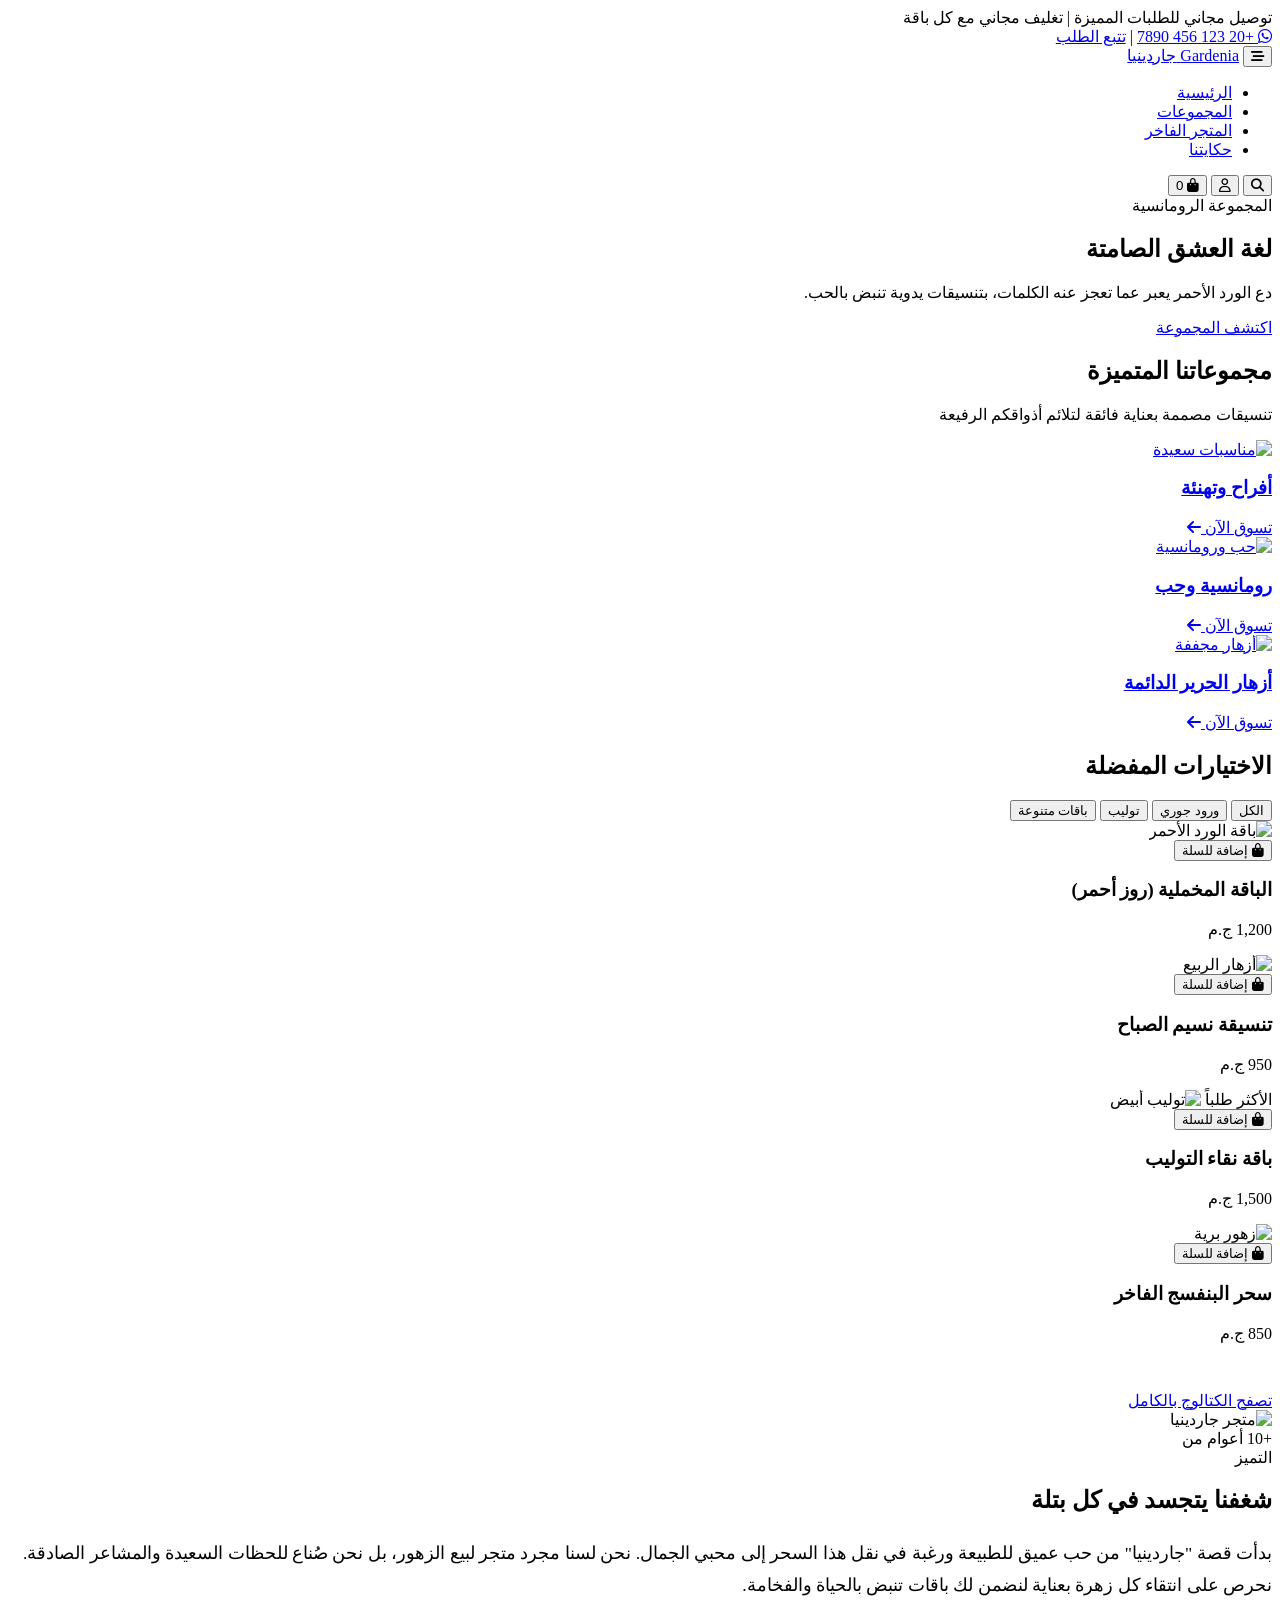
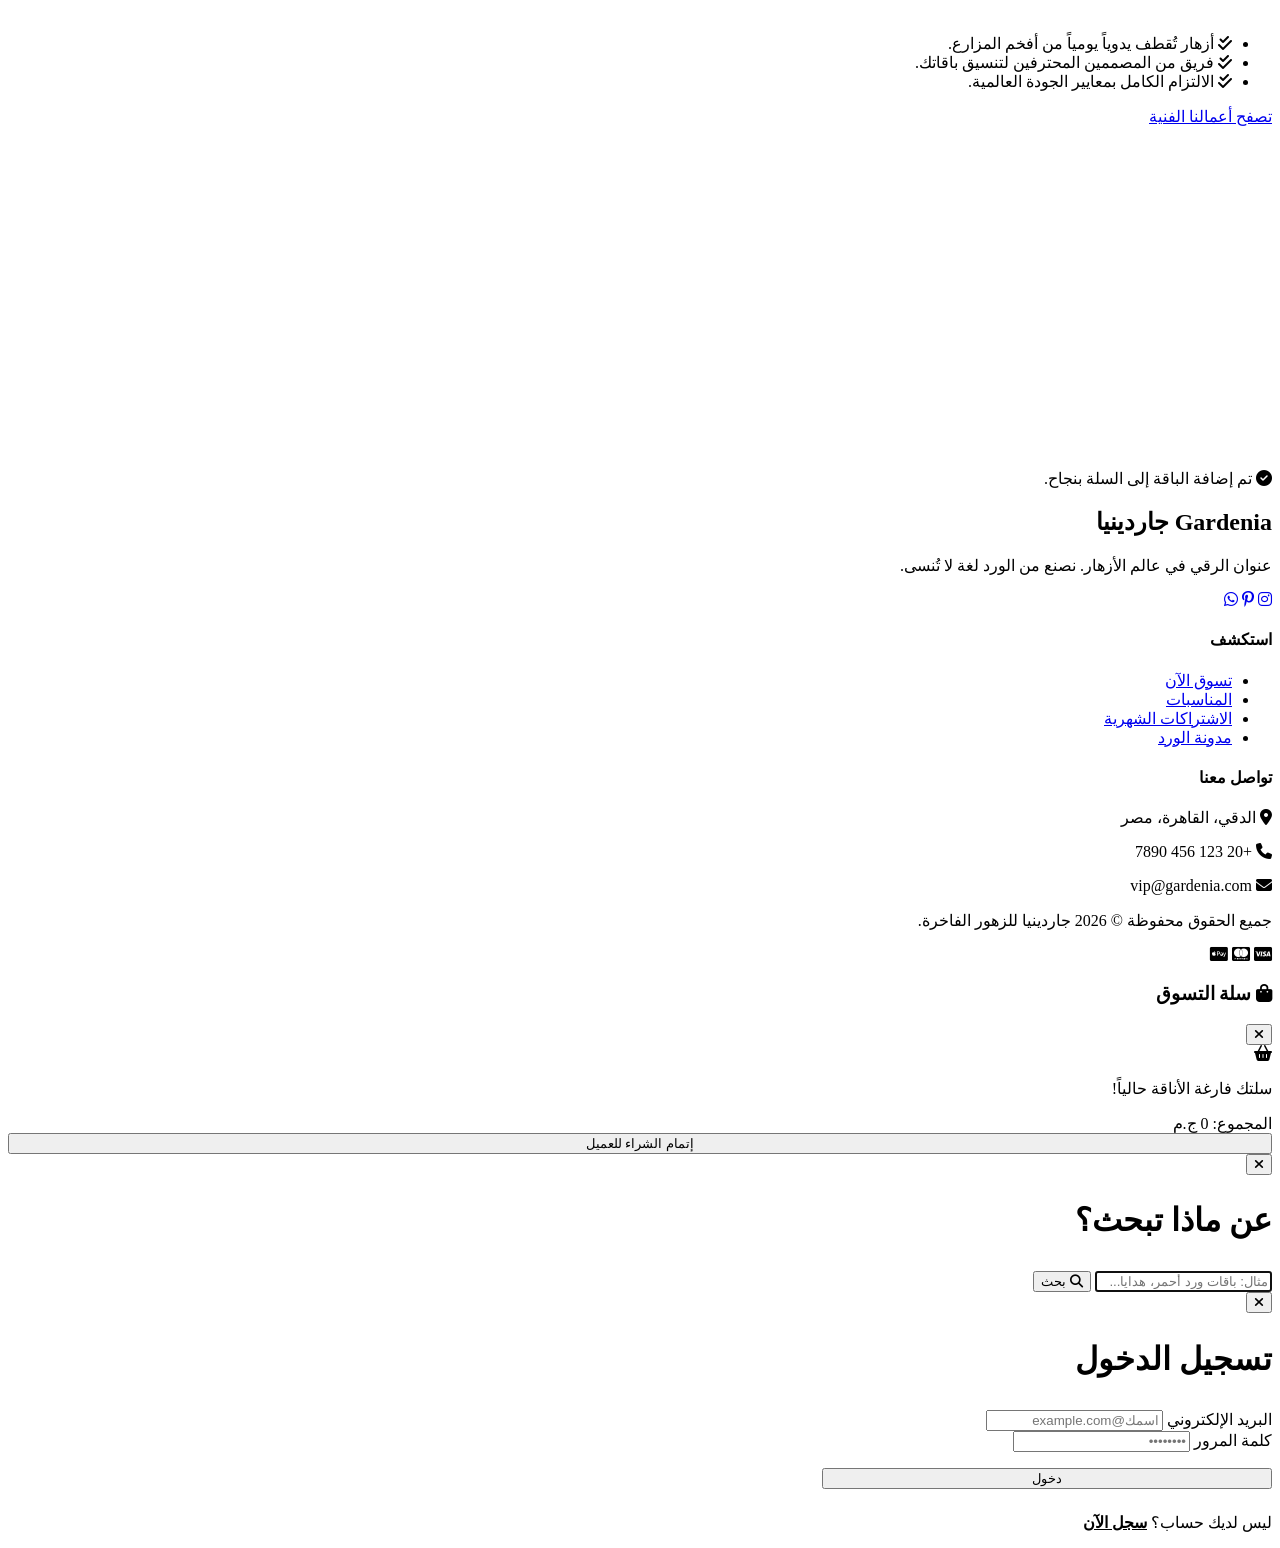
==== index.html @ 2d1f1a67 "Add files via upload" ====
<!DOCTYPE html>
<html lang="ar" dir="rtl">

<head>
    <meta charset="UTF-8">
    <meta name="viewport" content="width=device-width, initial-scale=1.0">
    <title>جاردينيا الفاخرة | Boutique Floral Design</title>

    <!-- خطوط جوجل الفاخرة -->
    <link
        href="https://fonts.googleapis.com/css2?family=Amiri:wght@400;700&family=Tajawal:wght@300;400;500;700&family=Playfair+Display:ital,wght@0,600;1,600&display=swap"
        rel="stylesheet">

    <!-- أيقونات Font Awesome -->
    <link rel="stylesheet" href="https://cdnjs.cloudflare.com/ajax/libs/font-awesome/6.4.0/css/all.min.css">

    <!-- مكتبة Swiper Slider للصور -->
    <link rel="stylesheet" href="https://cdn.jsdelivr.net/npm/swiper@10/swiper-bundle.min.css" />

    <!-- ملف الاستايل -->
    <link rel="stylesheet" href="style.css">
</head>

<body>

    <!-- شريط الإعلانات العلوي -->
    <div class="top-bar">
        <div class="container top-bar-inner">
            <span>توصيل مجاني للطلبات المميزة | تغليف مجاني مع كل باقة</span>
            <div class="top-bar-links">
                <a href="#"><i class="fa-brands fa-whatsapp"></i> +20 123 456 7890</a>
                <span>|</span>
                <a href="#">تتبع الطلب</a>
            </div>
        </div>
    </div>

    <!-- نافذة التصفح (Header) -->
    <header class="header" id="header">
        <div class="container header-container">
            <!-- زر الموبايل -->
            <button class="mobile-toggle" id="mobileToggle">
                <i class="fa-solid fa-bars-staggered"></i>
            </button>

            <!-- الشعار -->
            <a href="#" class="logo">
                <span class="en-logo">Gardenia</span>
                <span class="ar-logo">جاردينيا</span>
            </a>

            <!-- الروابط -->
            <nav class="nav-menu" id="navMenu">
                <ul>
                    <li><a href="#home" class="active">الرئيسية</a></li>
                    <li><a href="#collections">المجموعات</a></li>
                    <li><a href="#shop">المتجر الفاخر</a></li>
                    <li><a href="#about">حكايتنا</a></li>
                </ul>
            </nav>

            <!-- أيقونات -->
            <div class="header-icons">
                <button class="icon-btn" id="searchBtn" title="البحث"><i
                        class="fa-solid fa-magnifying-glass"></i></button>
                <button class="icon-btn" id="profileBtn" title="حسابي"><i class="fa-regular fa-user"></i></button>
                <button class="icon-btn cart-btn" title="السلة">
                    <i class="fa-solid fa-bag-shopping"></i>
                    <span class="cart-badge">0</span>
                </button>
            </div>
        </div>
    </header>

    <!-- القسم الرئيسي (Hero Slider) -->
    <section class="hero" id="home">
        <div class="swiper hero-swiper">
            <div class="swiper-wrapper">
                <!-- Slide 1 -->
                <div class="swiper-slide">
                    <div class="slide-bg"
                        style="background-image: url('https://images.unsplash.com/photo-1563241527-3004b7be0ffd?q=80&w=2000&auto=format&fit=crop');">
                    </div>
                    <div class="slide-overlay"></div>
                    <div class="slide-content container">
                        <span class="subtitle">المجموعة الرومانسية</span>
                        <h1 class="title">لغة العشق الصامتة</h1>
                        <p class="text">دع الورد الأحمر يعبر عما تعجز عنه الكلمات، بتنسيقات يدوية تنبض بالحب.</p>
                        <a href="#shop" class="btn btn-luxury">اكتشف المجموعة</a>
                    </div>
                </div>
                <!-- Slide 2 -->
                <div class="swiper-slide">
                    <div class="slide-bg"
                        style="background-image: url('https://images.unsplash.com/photo-1582794543139-8ac9cb0f7b11?q=80&w=2000&auto=format&fit=crop');">
                    </div>
                    <div class="slide-overlay"></div>
                    <div class="slide-content container" style="text-align: right; align-items: flex-start;">
                        <span class="subtitle">التوليب الأبيض</span>
                        <h1 class="title">نقاء لا يضاهى</h1>
                        <p class="text">باقات التوليب الأبيض الفاخرة، مثالية لشكر من تحب أو لزفاف أحلامك.</p>
                        <a href="#shop" class="btn btn-luxury btn-light">تسوق الآن</a>
                    </div>
                </div>
            </div>
            <!-- Pagination -->
            <div class="swiper-pagination"></div>
        </div>
    </section>

    <!-- أقسام التسوق الفاخرة (Categories) -->
    <section class="collections section-padding" id="collections">
        <div class="container">
            <div class="section-title-wrapper text-center reveal">
                <h2 class="lux-title">مجموعاتنا المتميزة</h2>
                <div class="lux-divider"></div>
                <p class="lux-subtitle">تنسيقات مصممة بعناية فائقة لتلائم أذواقكم الرفيعة</p>
            </div>

            <div class="collections-grid">
                <a href="#" class="collection-item reveal">
                    <img src="https://images.unsplash.com/photo-1526047932273-341f2a7631f9?q=80&w=800&auto=format&fit=crop"
                        alt="مناسبات سعيدة">
                    <div class="item-overlay">
                        <h3>أفراح وتهنئة</h3>
                        <span>تسوق الآن <i class="fa-solid fa-arrow-left"></i></span>
                    </div>
                </a>
                <a href="#" class="collection-item reveal">
                    <img src="https://images.unsplash.com/photo-1562690868-60bbe7293e94?q=80&w=800&auto=format&fit=crop"
                        alt="حب ورومانسية">
                    <div class="item-overlay">
                        <h3>رومانسية وحب</h3>
                        <span>تسوق الآن <i class="fa-solid fa-arrow-left"></i></span>
                    </div>
                </a>
                <a href="#" class="collection-item reveal">
                    <img src="https://images.unsplash.com/photo-1613539246066-78db6ec4ff0f?q=80&w=800&auto=format&fit=crop"
                        alt="أزهار مجففة">
                    <div class="item-overlay">
                        <h3>أزهار الحرير الدائمة</h3>
                        <span>تسوق الآن <i class="fa-solid fa-arrow-left"></i></span>
                    </div>
                </a>
            </div>
        </div>
    </section>

    <!-- المنتجات المختارة (Shop Filter) -->
    <section class="shop-section section-padding bg-light" id="shop">
        <div class="container">
            <div class="section-title-wrapper text-center reveal">
                <h2 class="lux-title">الاختيارات المفضلة</h2>
                <div class="lux-divider"></div>
            </div>

            <!-- فلاتر -->
            <div class="filter-controls reveal">
                <button class="filter-btn active" data-filter="all">الكل</button>
                <button class="filter-btn" data-filter="roses">ورود جوري</button>
                <button class="filter-btn" data-filter="tulips">توليب</button>
                <button class="filter-btn" data-filter="mixed">باقات متنوعة</button>
            </div>

            <div class="products-grid" id="productsGrid">
                <!-- Product 1 -->
                <div class="product-card reveal" data-category="roses">
                    <div class="product-img">
                        <img src="https://images.pexels.com/photos/736230/pexels-photo-736230.jpeg?auto=compress&cs=tinysrgb&w=800"
                            alt="باقة الورد الأحمر">
                        <div class="add-action">
                            <button class="add-to-cart" data-id="1" data-name="الباقة المخملية" data-price="1200"
                                data-image="https://images.pexels.com/photos/736230/pexels-photo-736230.jpeg?auto=compress&cs=tinysrgb&w=150"><i
                                    class="fa-solid fa-bag-shopping"></i> إضافة للسلة</button>
                        </div>
                    </div>
                    <div class="product-info">
                        <h3 class="p-title">الباقة المخملية (روز أحمر)</h3>
                        <p class="p-price">1,200 ج.م</p>
                    </div>
                </div>

                <!-- Product 2 -->
                <div class="product-card reveal" data-category="mixed">
                    <div class="product-img">
                        <img src="https://images.unsplash.com/photo-1591886960571-74d43a9d4166?q=80&w=800&auto=format&fit=crop"
                            alt="أزهار الربيع">
                        <div class="add-action">
                            <button class="add-to-cart" data-id="2" data-name="نسيم الصباح" data-price="950"
                                data-image="https://images.unsplash.com/photo-1591886960571-74d43a9d4166?q=80&w=150&auto=format&fit=crop"><i
                                    class="fa-solid fa-bag-shopping"></i> إضافة للسلة</button>
                        </div>
                    </div>
                    <div class="product-info">
                        <h3 class="p-title">تنسيقة نسيم الصباح</h3>
                        <p class="p-price">950 ج.م</p>
                    </div>
                </div>

                <!-- Product 3 -->
                <div class="product-card reveal" data-category="tulips">
                    <div class="product-img">
                        <span class="lux-badge">الأكثر طلباً</span>
                        <img src="https://images.unsplash.com/photo-1582794543139-8ac9cb0f7b11?q=80&w=800&auto=format&fit=crop"
                            alt="توليب أبيض">
                        <div class="add-action">
                            <button class="add-to-cart" data-id="3" data-name="نقاء التوليب" data-price="1500"
                                data-image="https://images.unsplash.com/photo-1582794543139-8ac9cb0f7b11?q=80&w=150&auto=format&fit=crop"><i
                                    class="fa-solid fa-bag-shopping"></i> إضافة للسلة</button>
                        </div>
                    </div>
                    <div class="product-info">
                        <h3 class="p-title">باقة نقاء التوليب</h3>
                        <p class="p-price">1,500 ج.م</p>
                    </div>
                </div>

                <!-- Product 4 -->
                <div class="product-card reveal" data-category="mixed">
                    <div class="product-img">
                        <img src="https://images.unsplash.com/photo-1561181286-d3fee7d55364?q=80&w=800&auto=format&fit=crop"
                            alt="زهور برية">
                        <div class="add-action">
                            <button class="add-to-cart" data-id="4" data-name="سحر البنفسج" data-price="850"
                                data-image="https://images.unsplash.com/photo-1561181286-d3fee7d55364?q=80&w=150&auto=format&fit=crop"><i
                                    class="fa-solid fa-bag-shopping"></i> إضافة للسلة</button>
                        </div>
                    </div>
                    <div class="product-info">
                        <h3 class="p-title">سحر البنفسج الفاخر</h3>
                        <p class="p-price">850 ج.م</p>
                    </div>
                </div>
            </div>

            <div class="text-center reveal" style="margin-top: 3rem;">
                <a href="#" class="btn btn-outline-elegant">تصفح الكتالوج بالكامل</a>
            </div>
        </div>
    </section>

    <!-- قسم حكايتنا (About Us) -->
    <section class="about-section section-padding" id="about">
        <div class="container about-grid">
            <div class="about-img-box reveal">
                <img src="https://images.unsplash.com/photo-1584589167171-541ce45f1eea?q=80&w=800&auto=format&fit=crop"
                    alt="متجر جاردينيا">
                <div class="exp-badge">
                    <span class="num">+10</span>
                    <span>أعوام من<br>التميز</span>
                </div>
            </div>
            <div class="about-text-box reveal">
                <h2 class="lux-title">شغفنا يتجسد في كل بتلة</h2>
                <div class="lux-divider" style="margin: 0 0 1.5rem 0;"></div>
                <p class="text-muted" style="margin-bottom: 2rem; font-size: 1.1rem; line-height: 1.8;">
                    بدأت قصة "جاردينيا" من حب عميق للطبيعة ورغبة في نقل هذا السحر إلى محبي الجمال. نحن لسنا مجرد متجر
                    لبيع الزهور، بل نحن صُناع للحظات السعيدة والمشاعر الصادقة. نحرص على انتقاء كل زهرة بعناية لنضمن لك
                    باقات تنبض بالحياة والفخامة.
                </p>
                <ul class="lux-list">
                    <li><i class="fa-solid fa-check-double"></i> أزهار تُقطف يدوياً يومياً من أفخم المزارع.</li>
                    <li><i class="fa-solid fa-check-double"></i> فريق من المصممين المحترفين لتنسيق باقاتك.</li>
                    <li><i class="fa-solid fa-check-double"></i> الالتزام الكامل بمعايير الجودة العالمية.</li>
                </ul>
                <a href="#shop" class="btn btn-luxury" style="margin-top: 2rem;">تصفح أعمالنا الفنية</a>
            </div>
        </div>
    </section>

    <!-- قسم الخدمات والمميزات (Luxury features) -->
    <section class="services-banner section-padding" style="background-color: var(--dark-green); color: white;">
        <div class="container services-grid">
            <div class="s-box reveal">
                <i class="fa-solid fa-truck-fast"></i>
                <h4>توصيل راقي وسريع</h4>
                <p>مندوبون بزي رسمي لتسليم الهدية بأرقى صورة.</p>
            </div>
            <div class="s-box reveal">
                <i class="fa-solid fa-ribbon"></i>
                <h4>تغليف حصري</h4>
                <p>نستخدم أجود أنواع الورق والشرائط الحريرية المستوردة.</p>
            </div>
            <div class="s-box reveal">
                <i class="fa-solid fa-pen-fancy"></i>
                <h4>كروت إهداء بخط اليد</h4>
                <p>نكتب رسائلك بخط اليد العربي الأصيل لإضفاء لمسة شخصية.</p>
            </div>
        </div>
    </section>

    <!-- إشعار السلة (Toast) -->
    <div class="toast-notification" id="toast">
        <i class="fa-solid fa-circle-check"></i> <span id="toastMsg">تم إضافة الباقة إلى السلة بنجاح.</span>
    </div>

    <!-- الفوتر -->
    <footer class="footer">
        <div class="container">
            <div class="footer-top">
                <div class="f-brand">
                    <h2><span class="en">Gardenia</span> جاردينيا</h2>
                    <p>عنوان الرقي في عالم الأزهار. نصنع من الورد لغة لا تُنسى.</p>
                    <div class="socials">
                        <a href="#"><i class="fa-brands fa-instagram"></i></a>
                        <a href="#"><i class="fa-brands fa-pinterest-p"></i></a>
                        <a href="#"><i class="fa-brands fa-whatsapp"></i></a>
                    </div>
                </div>
                <div class="f-links">
                    <h4>استكشف</h4>
                    <ul>
                        <li><a href="#shop">تسوق الآن</a></li>
                        <li><a href="#collections">المناسبات</a></li>
                        <li><a href="#">الاشتراكات الشهرية</a></li>
                        <li><a href="#">مدونة الورد</a></li>
                    </ul>
                </div>
                <div class="f-contact">
                    <h4>تواصل معنا</h4>
                    <p><i class="fa-solid fa-location-dot"></i> الدقي، القاهرة، مصر</p>
                    <p><i class="fa-solid fa-phone"></i> +20 123 456 7890</p>
                    <p><i class="fa-solid fa-envelope"></i> vip@gardenia.com</p>
                </div>
            </div>
            <div class="footer-bottom">
                <p>جميع الحقوق محفوظة &copy; 2026 جاردينيا للزهور الفاخرة.</p>
                <div class="payment-methods">
                    <i class="fa-brands fa-cc-visa"></i>
                    <i class="fa-brands fa-cc-mastercard"></i>
                    <i class="fa-brands fa-cc-apple-pay"></i>
                </div>
            </div>
        </div>
    </footer>

    <!-- سلة المشتريات (Cart Sidebar) -->
    <div class="cart-overlay" id="cartOverlay"></div>
    <div class="cart-sidebar" id="cartSidebar">
        <div class="cart-header">
            <h3><i class="fa-solid fa-bag-shopping"></i> سلة التسوق</h3>
            <button class="close-cart" id="closeCart"><i class="fa-solid fa-xmark"></i></button>
        </div>
        <div class="cart-items" id="cartItems">
            <!-- سيتم إضافة المنتجات هنا عبر الجافاسكربت -->
            <div class="empty-cart">
                <i class="fa-solid fa-basket-shopping"></i>
                <p>سلتك فارغة الأناقة حالياً!</p>
            </div>
        </div>
        <div class="cart-footer">
            <div class="cart-total">
                <span>المجموع:</span>
                <span id="cartTotalValue">0</span> ج.م
            </div>
            <button class="btn btn-luxury checkout-btn" id="checkoutBtn" style="width: 100%;">إتمام الشراء
                للعميل</button>
        </div>
    </div>

    <!-- نافذة البحث (Search Modal) -->
    <div class="modal-overlay" id="searchModal">
        <div class="modal-content">
            <button class="close-modal" id="closeSearch"><i class="fa-solid fa-xmark"></i></button>
            <h2 class="lux-title text-center" style="font-size: 2rem; margin-bottom: 2rem;">عن ماذا تبحث؟</h2>
            <form class="search-form">
                <input type="text" placeholder="مثال: باقات ورد أحمر، هدايا..." autofocus>
                <button type="button" class="btn btn-luxury"><i class="fa-solid fa-magnifying-glass"></i> بحث</button>
            </form>
        </div>
    </div>

    <!-- نافذة حسابي (Profile Modal) -->
    <div class="modal-overlay" id="profileModal">
        <div class="modal-content" style="max-width: 450px;">
            <button class="close-modal" id="closeProfile"><i class="fa-solid fa-xmark"></i></button>
            <h2 class="lux-title text-center" style="font-size: 2rem; margin-bottom: 2rem;">تسجيل الدخول</h2>
            <form class="login-form">
                <div class="form-group">
                    <label>البريد الإلكتروني</label>
                    <input type="email" placeholder="اسمك@example.com">
                </div>
                <div class="form-group">
                    <label>كلمة المرور</label>
                    <input type="password" placeholder="••••••••">
                </div>
                <button type="button" class="btn btn-luxury" style="width: 100%; margin-top: 1rem;">دخول</button>
                <p class="text-center" style="margin-top: 1.5rem; color: var(--text-muted);">ليس لديك حساب؟ <a
                        href="register.html" style="color: var(--gold); font-weight: bold;">سجل الآن</a></p>
            </form>
        </div>
    </div>

    <!-- Scripts -->
    <!-- Swiper JS -->
    <script src="https://cdn.jsdelivr.net/npm/swiper@10/swiper-bundle.min.js"></script>
    <!-- Custom Script -->
    <script src="script.js"></script>
</body>

</html>
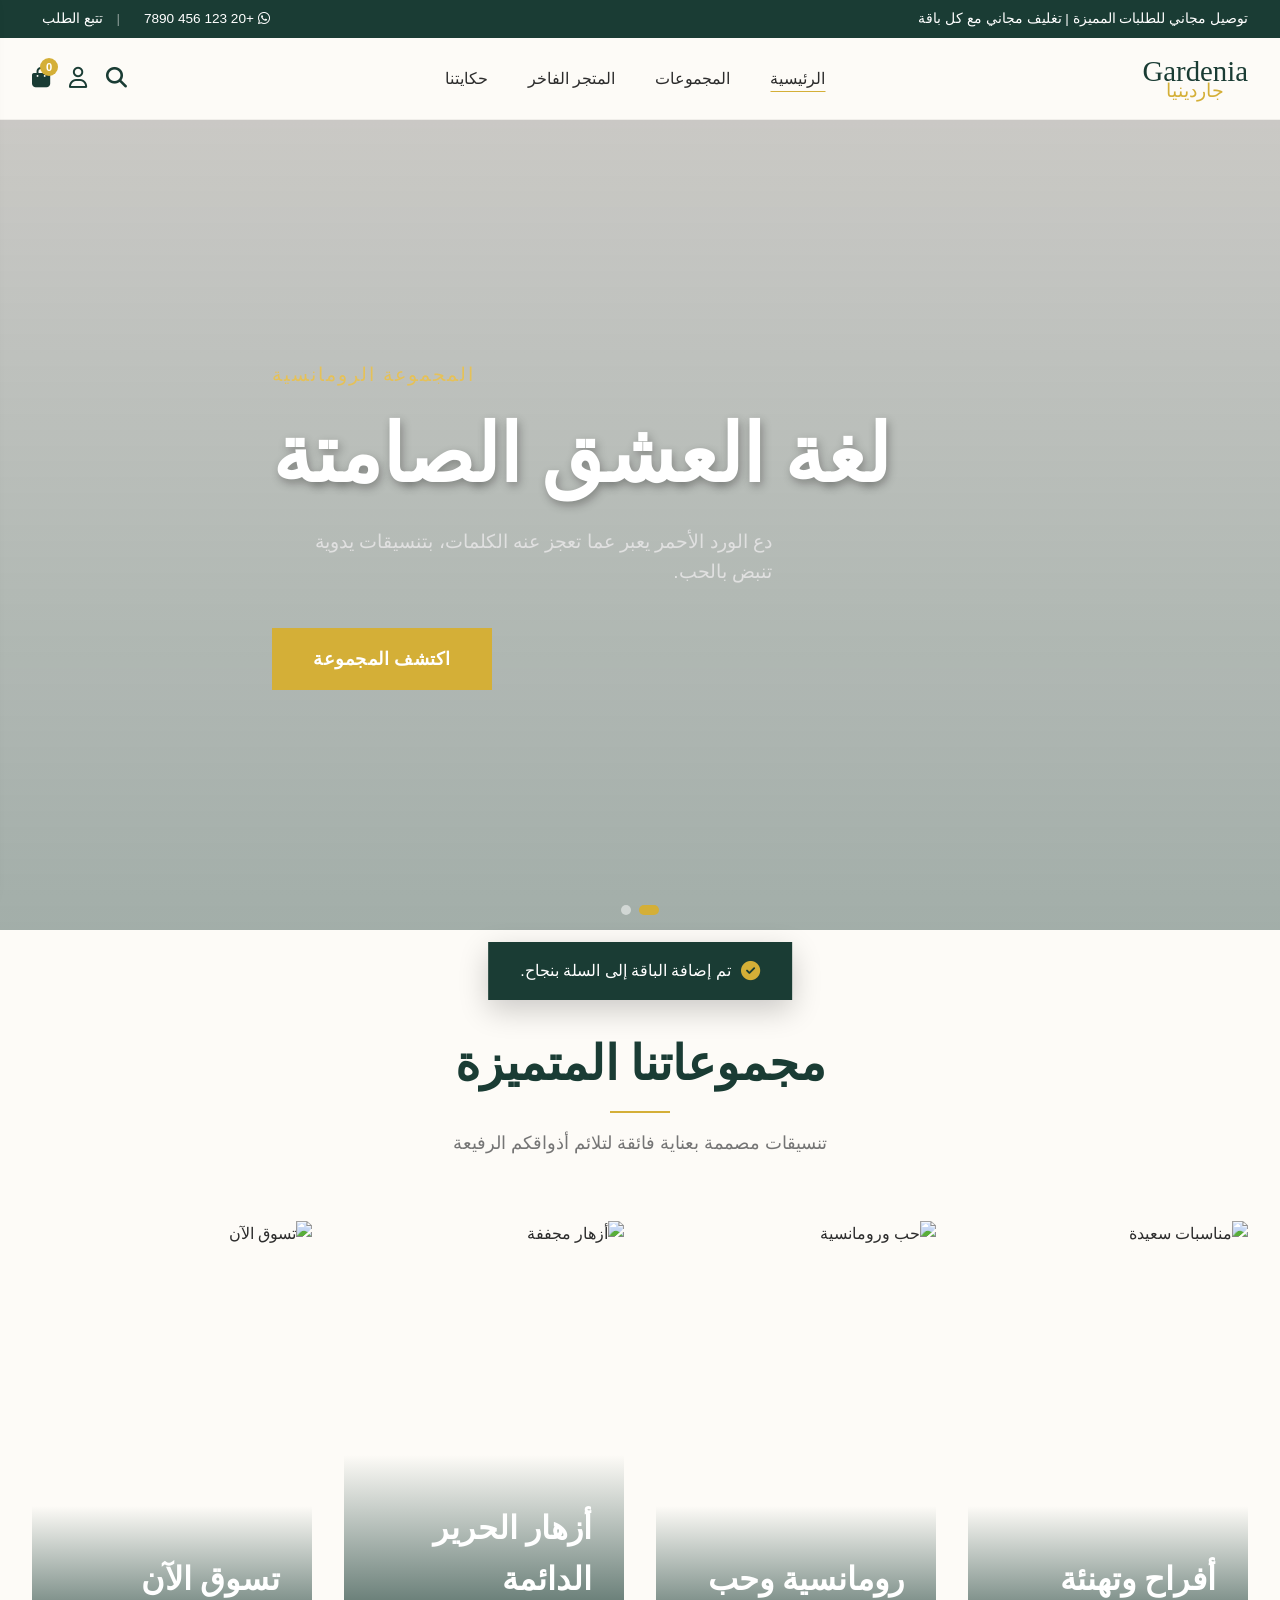
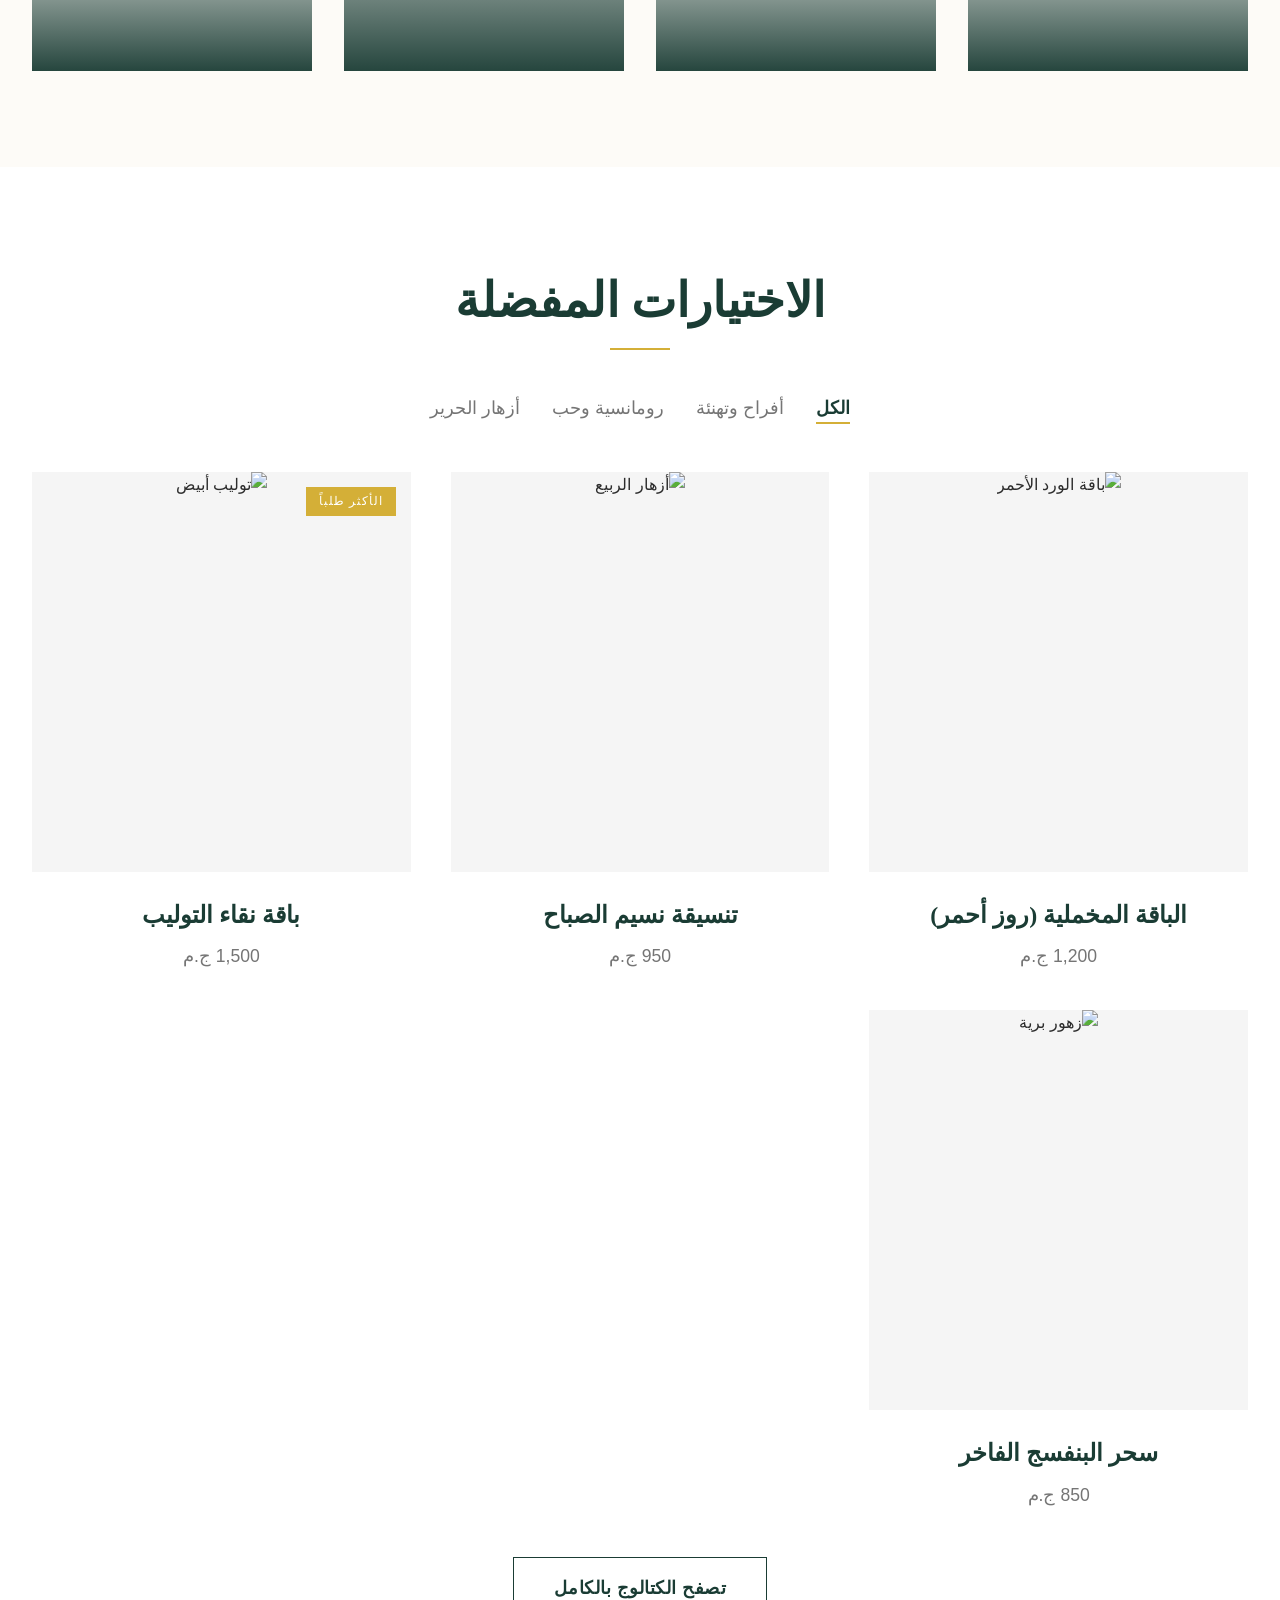
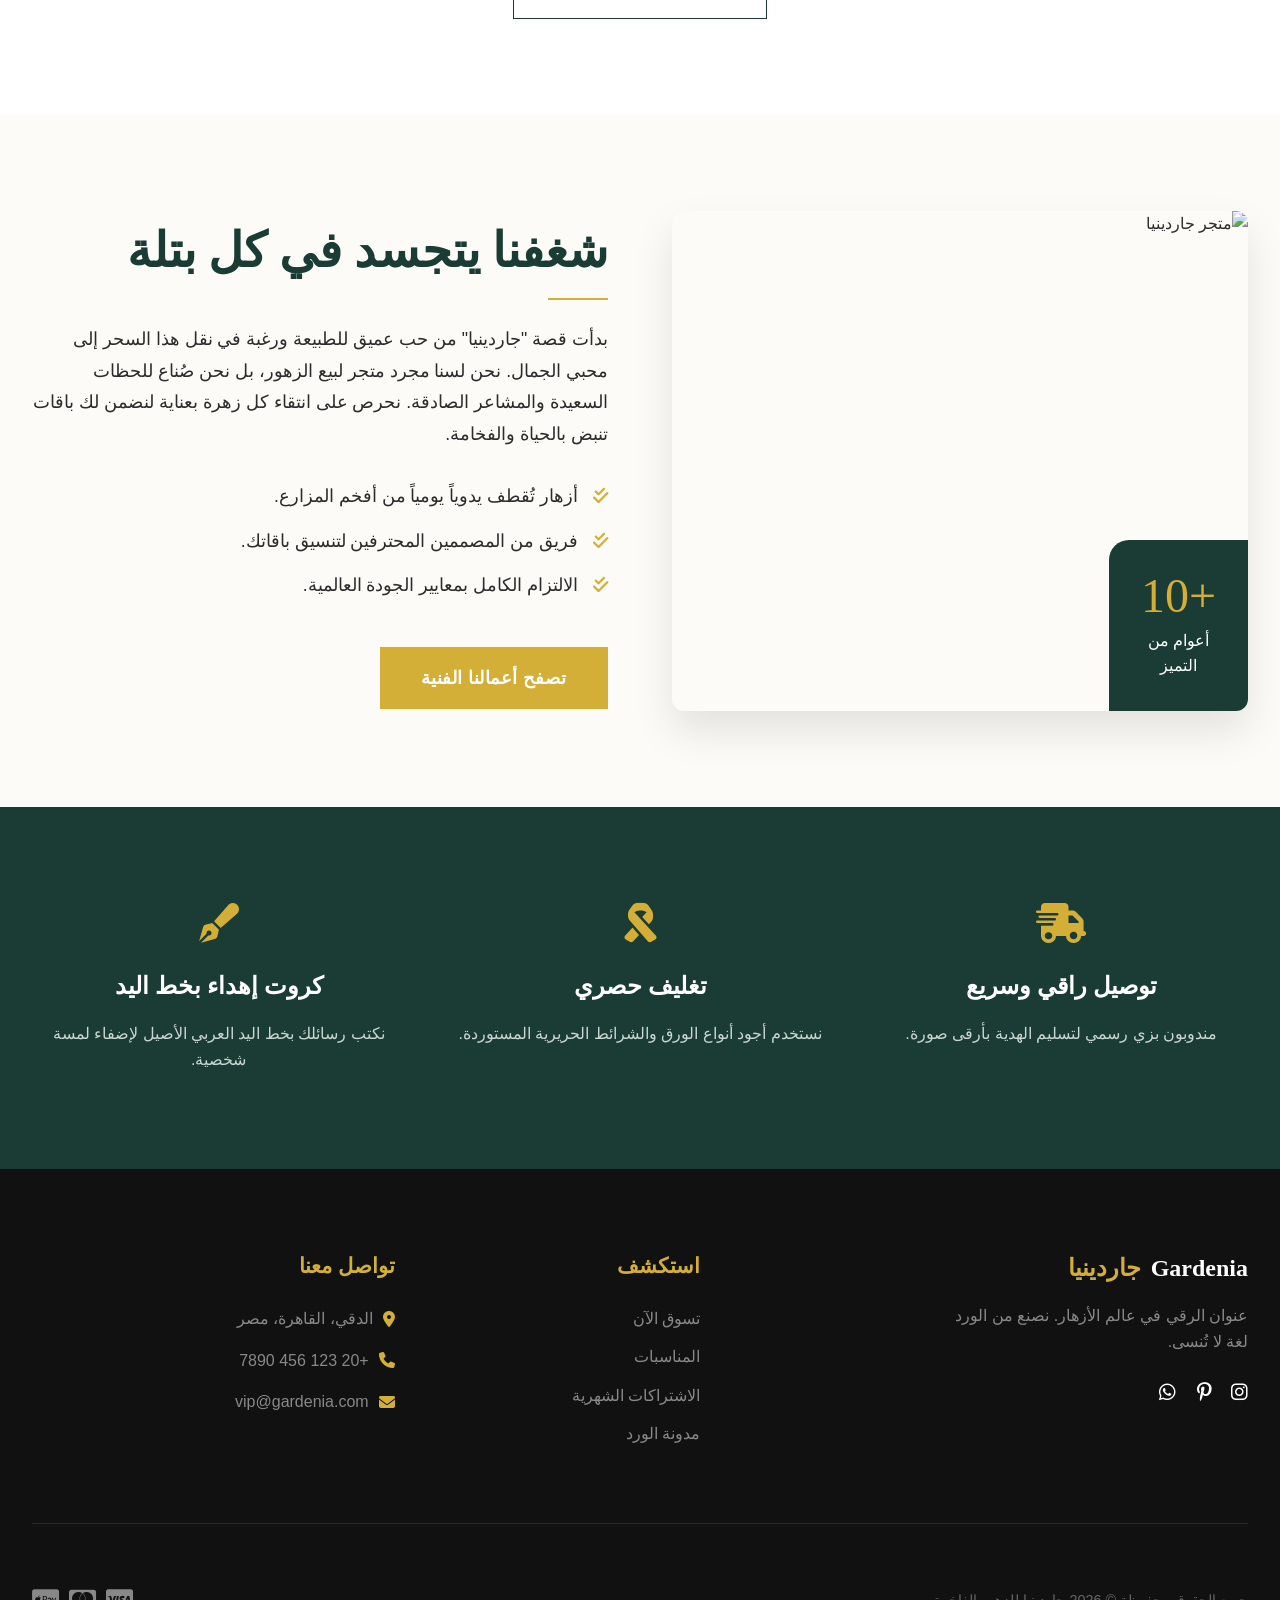
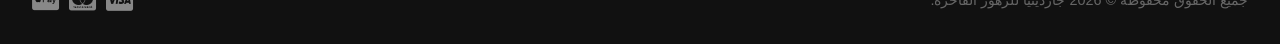
==== commit f173cb1f: "Add files via upload" ====
--- a/index.html
+++ b/index.html
@@ -118,7 +118,7 @@
             </div>
 
             <div class="collections-grid">
-                <a href="#" class="collection-item reveal">
+                <a href="#shop" class="collection-item reveal" data-filter-target="weddings">
                     <img src="https://images.unsplash.com/photo-1526047932273-341f2a7631f9?q=80&w=800&auto=format&fit=crop"
                         alt="مناسبات سعيدة">
                     <div class="item-overlay">
@@ -126,7 +126,7 @@
                         <span>تسوق الآن <i class="fa-solid fa-arrow-left"></i></span>
                     </div>
                 </a>
-                <a href="#" class="collection-item reveal">
+                <a href="#shop" class="collection-item reveal" data-filter-target="romance">
                     <img src="https://images.unsplash.com/photo-1562690868-60bbe7293e94?q=80&w=800&auto=format&fit=crop"
                         alt="حب ورومانسية">
                     <div class="item-overlay">
@@ -134,12 +134,20 @@
                         <span>تسوق الآن <i class="fa-solid fa-arrow-left"></i></span>
                     </div>
                 </a>
-                <a href="#" class="collection-item reveal">
+                <a href="#shop" class="collection-item reveal" data-filter-target="silk">
                     <img src="https://images.unsplash.com/photo-1613539246066-78db6ec4ff0f?q=80&w=800&auto=format&fit=crop"
                         alt="أزهار مجففة">
                     <div class="item-overlay">
                         <h3>أزهار الحرير الدائمة</h3>
                         <span>تسوق الآن <i class="fa-solid fa-arrow-left"></i></span>
+                    </div>
+                </a>
+                <a href="#shop" class="collection-item reveal" data-filter-target="all">
+                    <img src="https://images.unsplash.com/photo-1591886960571-74d43a9d4166?q=80&w=800&auto=format&fit=crop"
+                        alt="تسوق الآن">
+                    <div class="item-overlay">
+                        <h3>تسوق الآن</h3>
+                        <span>شراء <i class="fa-solid fa-arrow-left"></i></span>
                     </div>
                 </a>
             </div>
@@ -157,14 +165,14 @@
             <!-- فلاتر -->
             <div class="filter-controls reveal">
                 <button class="filter-btn active" data-filter="all">الكل</button>
-                <button class="filter-btn" data-filter="roses">ورود جوري</button>
-                <button class="filter-btn" data-filter="tulips">توليب</button>
-                <button class="filter-btn" data-filter="mixed">باقات متنوعة</button>
+                <button class="filter-btn" data-filter="weddings">أفراح وتهنئة</button>
+                <button class="filter-btn" data-filter="romance">رومانسية وحب</button>
+                <button class="filter-btn" data-filter="silk">أزهار الحرير</button>
             </div>
 
             <div class="products-grid" id="productsGrid">
                 <!-- Product 1 -->
-                <div class="product-card reveal" data-category="roses">
+                <div class="product-card reveal" data-category="romance">
                     <div class="product-img">
                         <img src="https://images.pexels.com/photos/736230/pexels-photo-736230.jpeg?auto=compress&cs=tinysrgb&w=800"
                             alt="باقة الورد الأحمر">
@@ -181,7 +189,7 @@
                 </div>
 
                 <!-- Product 2 -->
-                <div class="product-card reveal" data-category="mixed">
+                <div class="product-card reveal" data-category="weddings">
                     <div class="product-img">
                         <img src="https://images.unsplash.com/photo-1591886960571-74d43a9d4166?q=80&w=800&auto=format&fit=crop"
                             alt="أزهار الربيع">
@@ -198,7 +206,7 @@
                 </div>
 
                 <!-- Product 3 -->
-                <div class="product-card reveal" data-category="tulips">
+                <div class="product-card reveal" data-category="weddings">
                     <div class="product-img">
                         <span class="lux-badge">الأكثر طلباً</span>
                         <img src="https://images.unsplash.com/photo-1582794543139-8ac9cb0f7b11?q=80&w=800&auto=format&fit=crop"
@@ -216,7 +224,7 @@
                 </div>
 
                 <!-- Product 4 -->
-                <div class="product-card reveal" data-category="mixed">
+                <div class="product-card reveal" data-category="silk">
                     <div class="product-img">
                         <img src="https://images.unsplash.com/photo-1561181286-d3fee7d55364?q=80&w=800&auto=format&fit=crop"
                             alt="زهور برية">
@@ -391,6 +399,37 @@
         </div>
     </div>
 
+    <!-- نافذة إتمام الطلب -->
+    <div class="modal-overlay" id="orderModal">
+        <div class="modal-content" style="max-width: 500px;">
+            <button class="close-modal" id="closeOrder"><i class="fa-solid fa-xmark"></i></button>
+            <div class="text-center" style="margin-bottom: 1.5rem;">
+                <i class="fa-brands fa-whatsapp" style="font-size: 3rem; color: #25D366;"></i>
+                <h2 class="lux-title" style="font-size: 1.8rem; margin-top: 0.5rem;">إتمام الطلب عبر واتساب</h2>
+                <p style="color: var(--text-muted); margin-top: 0.5rem; font-size: 0.95rem;">أدخل بياناتك وسيتم إرسال
+                    طلبك مباشرة إلينا</p>
+            </div>
+            <form class="login-form" id="orderForm">
+                <div class="form-group">
+                    <label>الاسم الكريم</label>
+                    <input type="text" id="orderName" placeholder="مثال: أحمد محمد" required>
+                </div>
+                <div class="form-group">
+                    <label>رقم الهاتف</label>
+                    <input type="tel" id="orderPhone" placeholder="01X XXXX XXXX" required>
+                </div>
+                <div class="form-group">
+                    <label>عنوان التوصيل</label>
+                    <input type="text" id="orderAddress" placeholder="الشارع، المنطقة، المدينة" required>
+                </div>
+                <button type="submit" class="btn btn-luxury"
+                    style="width: 100%; margin-top: 1rem; display: flex; align-items: center; justify-content: center; gap: 10px; border-radius: 8px;">
+                    <i class="fa-brands fa-whatsapp"></i> إرسال الطلب عبر واتساب
+                </button>
+            </form>
+        </div>
+    </div>
+
     <!-- Scripts -->
     <!-- Swiper JS -->
     <script src="https://cdn.jsdelivr.net/npm/swiper@10/swiper-bundle.min.js"></script>
--- a/style.css
+++ b/style.css
@@ -0,0 +1,1465 @@
+/* --- LUXURY CSS VARIABLES --- */
+:root {
+    --dark-green: #1a3c34;
+    /* Emerald/Hunter Green */
+    --light-green: #2c594c;
+    --gold: #d4af37;
+    /* Luxury Gold */
+    --gold-light: #e5c158;
+    --bg-cream: #fdfbf7;
+    /* Very warm light creamy background */
+    --text-dark: #2c2c2c;
+    --text-muted: #757575;
+
+    /* Fonts */
+    --font-ar-title: 'Amiri', serif;
+    --font-en-lux: 'Playfair Display', serif;
+    --font-body: 'Tajawal', sans-serif;
+
+    --transition-slow: 0.5s cubic-bezier(0.4, 0, 0.2, 1);
+    --transition-fast: 0.3s ease;
+}
+
+* {
+    margin: 0;
+    padding: 0;
+    box-sizing: border-box;
+}
+
+body {
+    font-family: var(--font-body);
+    background-color: var(--bg-cream);
+    color: var(--text-dark);
+    line-height: 1.6;
+    overflow-x: hidden;
+}
+
+a {
+    text-decoration: none;
+    color: inherit;
+    transition: var(--transition-fast);
+}
+
+ul {
+    list-style: none;
+}
+
+.container {
+    max-width: 1280px;
+    margin: 0 auto;
+    padding: 0 2rem;
+}
+
+.section-padding {
+    padding: 6rem 0;
+}
+
+.text-center {
+    text-align: center;
+}
+
+/* -- Buttons -- */
+.btn {
+    display: inline-block;
+    padding: 1rem 2.5rem;
+    font-family: var(--font-body);
+    font-weight: 700;
+    font-size: 1.1rem;
+    letter-spacing: 0.5px;
+    transition: var(--transition-slow);
+    border: 1px solid transparent;
+    cursor: pointer;
+}
+
+.btn-luxury {
+    background-color: var(--gold);
+    color: white;
+}
+
+.btn-luxury:hover {
+    background-color: transparent;
+    border-color: var(--gold);
+    color: var(--gold);
+}
+
+.btn-light {
+    background-color: white;
+    color: var(--dark-green);
+}
+
+.btn-light:hover {
+    background-color: transparent;
+    border-color: white;
+    color: white;
+}
+
+.btn-outline-elegant {
+    background: transparent;
+    border: 1px solid var(--dark-green);
+    color: var(--dark-green);
+}
+
+.btn-outline-elegant:hover {
+    background: var(--dark-green);
+    color: white;
+}
+
+/* -- Top Bar -- */
+.top-bar {
+    background-color: var(--dark-green);
+    color: white;
+    font-size: 0.85rem;
+    padding: 0.5rem 0;
+}
+
+.top-bar-inner {
+    display: flex;
+    justify-content: space-between;
+    align-items: center;
+}
+
+.top-bar-links a {
+    margin-left: 10px;
+}
+
+.top-bar-links span {
+    margin: 0 10px;
+    opacity: 0.5;
+}
+
+/* -- Header -- */
+.header {
+    background-color: var(--bg-cream);
+    padding: 1.2rem 0;
+    position: sticky;
+    top: -1px;
+    /* Fixing small glitches on some browsers */
+    z-index: 999;
+    border-bottom: 1px solid rgba(0, 0, 0, 0.05);
+    transition: var(--transition-fast);
+}
+
+.header.scrolled {
+    padding: 0.8rem 0;
+    box-shadow: 0 5px 20px rgba(0, 0, 0, 0.05);
+}
+
+.header-container {
+    display: flex;
+    justify-content: space-between;
+    align-items: center;
+}
+
+.logo {
+    display: flex;
+    flex-direction: column;
+    align-items: center;
+    line-height: 1;
+}
+
+.logo .en-logo {
+    font-family: var(--font-en-lux);
+    font-size: 1.8rem;
+    color: var(--dark-green);
+}
+
+.logo .ar-logo {
+    font-family: var(--font-ar-title);
+    font-size: 1.2rem;
+    color: var(--gold);
+    margin-top: -5px;
+}
+
+.nav-menu ul {
+    display: flex;
+    gap: 2.5rem;
+}
+
+.nav-menu a {
+    font-weight: 500;
+    color: var(--text-dark);
+    position: relative;
+    padding-bottom: 5px;
+}
+
+.nav-menu a::after {
+    content: '';
+    position: absolute;
+    bottom: 0;
+    left: 50%;
+    transform: translateX(-50%);
+    width: 0;
+    height: 1px;
+    background-color: var(--gold);
+    transition: var(--transition-fast);
+}
+
+.nav-menu a:hover::after,
+.nav-menu a.active::after {
+    width: 100%;
+}
+
+.header-icons {
+    display: flex;
+    gap: 1.2rem;
+    align-items: center;
+}
+
+.icon-btn {
+    background: none;
+    border: none;
+    font-size: 1.3rem;
+    color: var(--dark-green);
+    cursor: pointer;
+    transition: transform var(--transition-fast);
+}
+
+.icon-btn:hover {
+    transform: scale(1.1);
+    color: var(--gold);
+}
+
+.cart-btn {
+    position: relative;
+}
+
+.cart-badge {
+    position: absolute;
+    top: -8px;
+    right: -8px;
+    background: var(--gold);
+    color: white;
+    font-size: 0.7rem;
+    font-family: sans-serif;
+    font-weight: bold;
+    width: 18px;
+    height: 18px;
+    display: flex;
+    justify-content: center;
+    align-items: center;
+    border-radius: 50%;
+}
+
+.mobile-toggle {
+    display: none;
+    background: transparent;
+    border: none;
+    font-size: 1.5rem;
+    color: var(--dark-green);
+    cursor: pointer;
+}
+
+/* -- Hero Slider (Swiper) -- */
+.hero {
+    height: 90vh;
+    min-height: 600px;
+    position: relative;
+}
+
+.swiper {
+    width: 100%;
+    height: 100%;
+}
+
+.slide-bg {
+    position: absolute;
+    top: 0;
+    left: 0;
+    width: 100%;
+    height: 100%;
+    background-size: cover;
+    background-position: center;
+    transform: scale(1.05);
+    /* initial zoom for animation */
+    transition: transform 6s ease;
+}
+
+.swiper-slide-active .slide-bg {
+    transform: scale(1);
+}
+
+.slide-overlay {
+    position: absolute;
+    top: 0;
+    left: 0;
+    width: 100%;
+    height: 100%;
+    background: linear-gradient(0deg, rgba(26, 60, 52, 0.4) 0%, rgba(0, 0, 0, 0.2) 100%);
+}
+
+.slide-content {
+    position: relative;
+    z-index: 10;
+    height: 100%;
+    display: flex;
+    flex-direction: column;
+    justify-content: center;
+    align-items: flex-end;
+    /* RTL */
+    color: white;
+    text-align: right;
+    max-width: 800px;
+}
+
+/* Slide Content Animation */
+.slide-content>* {
+    opacity: 0;
+    transform: translateY(30px);
+    transition: all 1s ease;
+}
+
+.swiper-slide-active .subtitle {
+    transition-delay: 0.2s;
+    opacity: 1;
+    transform: translateY(0);
+}
+
+.swiper-slide-active .title {
+    transition-delay: 0.4s;
+    opacity: 1;
+    transform: translateY(0);
+}
+
+.swiper-slide-active .text {
+    transition-delay: 0.6s;
+    opacity: 1;
+    transform: translateY(0);
+}
+
+.swiper-slide-active .btn {
+    transition-delay: 0.8s;
+    opacity: 1;
+    transform: translateY(0);
+}
+
+.subtitle {
+    font-size: 1.2rem;
+    font-weight: 300;
+    letter-spacing: 2px;
+    color: var(--gold-light);
+    margin-bottom: 1rem;
+    text-transform: uppercase;
+}
+
+.title {
+    font-family: var(--font-ar-title);
+    font-size: 5rem;
+    line-height: 1.2;
+    margin-bottom: 1.5rem;
+    text-shadow: 2px 4px 10px rgba(0, 0, 0, 0.3);
+}
+
+.text {
+    font-size: 1.2rem;
+    margin-bottom: 2.5rem;
+    max-width: 500px;
+    color: #e0e0e0;
+}
+
+/* Swiper Controls overrides */
+.swiper-pagination-bullet {
+    background: white;
+    opacity: 0.5;
+    width: 10px;
+    height: 10px;
+}
+
+.swiper-pagination-bullet-active {
+    background: var(--gold);
+    opacity: 1;
+    width: 20px;
+    border-radius: 5px;
+}
+
+/* -- Title Wrappers -- */
+.lux-title {
+    font-family: var(--font-ar-title);
+    font-size: 3rem;
+    color: var(--dark-green);
+    margin-bottom: 0.5rem;
+}
+
+.lux-divider {
+    width: 60px;
+    height: 2px;
+    background-color: var(--gold);
+    margin: 0 auto 1rem;
+}
+
+.lux-subtitle {
+    font-size: 1.1rem;
+    color: var(--text-muted);
+}
+
+/* -- Collections -- */
+.collections-grid {
+    display: grid;
+    grid-template-columns: repeat(4, 1fr);
+    gap: 2rem;
+    margin-top: 4rem;
+}
+
+.collection-item {
+    position: relative;
+    height: 450px;
+    overflow: hidden;
+    cursor: pointer;
+}
+
+.collection-item img {
+    width: 100%;
+    height: 100%;
+    object-fit: cover;
+    transition: transform 1s ease;
+}
+
+.collection-item:hover img {
+    transform: scale(1.08);
+}
+
+.item-overlay {
+    position: absolute;
+    bottom: 0;
+    left: 0;
+    width: 100%;
+    background: linear-gradient(to top, rgba(26, 60, 52, 0.95), transparent);
+    padding: 3rem 2rem 2rem;
+    color: white;
+    text-align: right;
+    transition: var(--transition-fast);
+}
+
+.item-overlay h3 {
+    font-family: var(--font-ar-title);
+    font-size: 2rem;
+    margin-bottom: 0.5rem;
+}
+
+.item-overlay span {
+    font-size: 0.95rem;
+    color: var(--gold-light);
+    display: inline-flex;
+    align-items: center;
+    gap: 0.5rem;
+    transform: translateX(20px);
+    opacity: 0;
+    transition: var(--transition-slow);
+}
+
+.collection-item:hover span {
+    transform: translateX(0);
+    opacity: 1;
+}
+
+/* -- Shop Section -- */
+.bg-light {
+    background-color: #ffffff;
+}
+
+.filter-controls {
+    display: flex;
+    justify-content: center;
+    gap: 2rem;
+    margin: 3rem 0;
+}
+
+.filter-btn {
+    background: none;
+    border: none;
+    font-family: var(--font-body);
+    font-size: 1.1rem;
+    color: var(--text-muted);
+    cursor: pointer;
+    position: relative;
+    padding-bottom: 5px;
+}
+
+.filter-btn.active,
+.filter-btn:hover {
+    color: var(--dark-green);
+    font-weight: 700;
+}
+
+.filter-btn.active::after {
+    content: '';
+    position: absolute;
+    bottom: 0;
+    left: 0;
+    width: 100%;
+    height: 2px;
+    background: var(--gold);
+}
+
+.products-grid {
+    display: grid;
+    grid-template-columns: repeat(auto-fill, minmax(280px, 1fr));
+    gap: 2.5rem;
+}
+
+.product-card {
+    text-align: center;
+    position: relative;
+    transition: var(--transition-fast);
+}
+
+.product-card.hidden {
+    display: none;
+}
+
+.product-img {
+    position: relative;
+    overflow: hidden;
+    height: 400px;
+    margin-bottom: 1.5rem;
+    background: #f5f5f5;
+    /* loading placeholder */
+}
+
+.product-img img {
+    width: 100%;
+    height: 100%;
+    object-fit: cover;
+    transition: transform 0.8s ease;
+}
+
+.product-card:hover .product-img img {
+    transform: scale(1.05);
+    /* Subtle zoom */
+}
+
+.lux-badge {
+    position: absolute;
+    top: 15px;
+    right: 15px;
+    background: var(--gold);
+    color: white;
+    font-size: 0.75rem;
+    letter-spacing: 1px;
+    padding: 0.3rem 0.8rem;
+    text-transform: uppercase;
+    z-index: 2;
+}
+
+.add-action {
+    position: absolute;
+    bottom: 0;
+    left: 0;
+    width: 100%;
+    transform: translateY(100%);
+    transition: transform var(--transition-fast);
+    background: rgba(255, 255, 255, 0.9);
+    padding: 10px;
+}
+
+.product-card:hover .add-action {
+    transform: translateY(0);
+}
+
+.add-to-cart {
+    width: 100%;
+    background: var(--dark-green);
+    color: white;
+    border: none;
+    padding: 1rem;
+    font-family: inherit;
+    font-weight: 700;
+    cursor: pointer;
+    transition: background 0.3s;
+}
+
+.add-to-cart:hover {
+    background: var(--gold);
+}
+
+.p-title {
+    font-family: var(--font-ar-title);
+    font-size: 1.5rem;
+    color: var(--dark-green);
+    margin-bottom: 0.5rem;
+}
+
+.p-price {
+    font-size: 1.1rem;
+    color: var(--text-muted);
+}
+
+/* -- Services Banner -- */
+.services-grid {
+    display: grid;
+    grid-template-columns: repeat(3, 1fr);
+    gap: 3rem;
+    text-align: center;
+}
+
+.s-box i {
+    font-size: 2.5rem;
+    color: var(--gold);
+    margin-bottom: 1.5rem;
+}
+
+.s-box h4 {
+    font-family: var(--font-ar-title);
+    font-size: 1.5rem;
+    margin-bottom: 1rem;
+}
+
+.s-box p {
+    color: #c9d6d2;
+    font-size: 1rem;
+}
+
+/* -- Footer -- */
+.footer {
+    background: #111;
+    color: white;
+    padding: 5rem 0 2rem;
+}
+
+.footer-top {
+    display: grid;
+    grid-template-columns: 2fr 1fr 1.5fr;
+    gap: 4rem;
+    margin-bottom: 4rem;
+    border-bottom: 1px solid rgba(255, 255, 255, 0.1);
+    padding-bottom: 4rem;
+}
+
+.f-brand h2 {
+    font-family: var(--font-ar-title);
+    color: var(--gold);
+    display: flex;
+    align-items: center;
+    gap: 10px;
+    margin-bottom: 1rem;
+}
+
+.f-brand .en {
+    font-family: var(--font-en-lux);
+    color: white;
+}
+
+.f-brand p {
+    color: #888;
+    max-width: 300px;
+    margin-bottom: 1.5rem;
+}
+
+.socials a {
+    color: white;
+    font-size: 1.2rem;
+    margin-left: 1rem;
+    transition: color 0.3s;
+}
+
+.socials a:hover {
+    color: var(--gold);
+}
+
+.f-links h4,
+.f-contact h4 {
+    font-family: var(--font-ar-title);
+    font-size: 1.3rem;
+    margin-bottom: 1.5rem;
+    color: var(--gold);
+}
+
+.f-links ul li {
+    margin-bottom: 0.8rem;
+}
+
+.f-links a {
+    color: #888;
+}
+
+.f-links a:hover {
+    color: white;
+}
+
+.f-contact p {
+    color: #888;
+    margin-bottom: 1rem;
+    display: flex;
+    align-items: center;
+    gap: 10px;
+}
+
+.f-contact i {
+    color: var(--gold);
+}
+
+.footer-bottom {
+    display: flex;
+    justify-content: space-between;
+    align-items: center;
+    color: #666;
+    font-size: 0.9rem;
+}
+
+.payment-methods {
+    font-size: 1.5rem;
+    display: flex;
+    gap: 10px;
+    color: #888;
+}
+
+/* -- Toast Notification -- */
+.toast-notification {
+    position: fixed;
+    bottom: -100px;
+    left: 50%;
+    transform: translateX(-50%);
+    background: var(--dark-green);
+    color: white;
+    padding: 1rem 2rem;
+    font-family: var(--font-body);
+    font-weight: 500;
+    box-shadow: 0 10px 30px rgba(0, 0, 0, 0.2);
+    display: flex;
+    align-items: center;
+    gap: 10px;
+    z-index: 9999;
+    transition: bottom 0.5s cubic-bezier(0.68, -0.55, 0.265, 1.55);
+}
+
+.toast-notification i {
+    color: var(--gold);
+    font-size: 1.2rem;
+}
+
+.toast-notification.show {
+    bottom: 40px;
+}
+
+
+/* ================================================
+   COMPREHENSIVE RESPONSIVE DESIGN
+   ================================================ */
+
+/* --- 1024px Tablets Landscape --- */
+@media (max-width: 1024px) {
+    .title {
+        font-size: 4rem;
+    }
+
+    .lux-title {
+        font-size: 2.5rem;
+    }
+
+    .collections-grid {
+        grid-template-columns: repeat(2, 1fr);
+        gap: 1.5rem;
+    }
+
+    .collection-item {
+        height: 380px;
+    }
+
+    .services-grid {
+        grid-template-columns: repeat(3, 1fr);
+    }
+
+    .footer-top {
+        grid-template-columns: 1fr 1fr;
+        gap: 2rem;
+    }
+
+    .f-brand {
+        grid-column: 1 / -1;
+    }
+
+    .about-grid {
+        grid-template-columns: 1fr 1fr;
+        gap: 2.5rem;
+    }
+
+    .products-grid {
+        grid-template-columns: repeat(2, 1fr);
+    }
+
+    .search-form {
+        flex-direction: column;
+    }
+}
+
+/* --- 768px Tablets Portrait & Mobile --- */
+@media (max-width: 768px) {
+
+    /* Top Bar */
+    .top-bar-inner {
+        flex-direction: column;
+        text-align: center;
+        gap: 4px;
+        font-size: 0.8rem;
+    }
+
+    /* Header */
+    .header {
+        padding: 0.8rem 0;
+    }
+
+    .mobile-toggle {
+        display: block;
+        order: 1;
+        font-size: 1.3rem;
+    }
+
+    .logo {
+        order: 2;
+        position: absolute;
+        left: 50%;
+        transform: translateX(-50%);
+    }
+
+    .logo .en-logo {
+        font-size: 1.5rem;
+    }
+
+    .logo .ar-logo {
+        font-size: 1rem;
+    }
+
+    .header-icons {
+        order: 3;
+        gap: 0.8rem;
+    }
+
+    .icon-btn {
+        font-size: 1.1rem;
+    }
+
+    /* Mobile Nav */
+    .nav-menu {
+        position: fixed;
+        top: 0;
+        right: -100%;
+        width: 80%;
+        max-width: 300px;
+        height: 100vh;
+        background: var(--bg-cream);
+        flex-direction: column;
+        padding: 5rem 2rem 2rem;
+        transition: right 0.4s ease;
+        box-shadow: -5px 0 30px rgba(0, 0, 0, 0.15);
+        z-index: 1000;
+        overflow-y: auto;
+    }
+
+    .nav-menu.active {
+        right: 0;
+    }
+
+    .nav-menu ul {
+        flex-direction: column;
+        gap: 1.5rem;
+    }
+
+    .nav-menu a {
+        font-size: 1.2rem;
+    }
+
+    /* Hero */
+    .hero {
+        height: 70vh;
+        min-height: 450px;
+    }
+
+    .title {
+        font-size: 2.8rem;
+    }
+
+    .text {
+        font-size: 1rem;
+    }
+
+    .subtitle {
+        font-size: 1rem;
+    }
+
+    .slide-content {
+        align-items: flex-end;
+        text-align: right;
+        max-width: 100%;
+    }
+
+    /* Collections */
+    .collections-grid {
+        grid-template-columns: repeat(2, 1fr);
+        gap: 1rem;
+    }
+
+    .collection-item {
+        height: 280px;
+    }
+
+    .item-overlay h3 {
+        font-size: 1.4rem;
+    }
+
+    /* Shop Filters */
+    .filter-controls {
+        flex-wrap: wrap;
+        gap: 8px;
+        justify-content: center;
+    }
+
+    .filter-btn {
+        font-size: 0.95rem;
+    }
+
+    /* Products */
+    .products-grid {
+        grid-template-columns: repeat(2, 1fr);
+        gap: 1.5rem;
+    }
+
+    .product-img {
+        height: 280px;
+    }
+
+    /* About */
+    .about-grid {
+        grid-template-columns: 1fr;
+        gap: 2rem;
+    }
+
+    .about-img-box {
+        height: 320px;
+    }
+
+    /* Services */
+    .services-grid {
+        grid-template-columns: 1fr;
+        gap: 2rem;
+    }
+
+    /* Footer */
+    .footer-top {
+        grid-template-columns: 1fr;
+        gap: 2rem;
+    }
+
+    .footer-bottom {
+        flex-direction: column;
+        gap: 1rem;
+        text-align: center;
+    }
+
+    /* Section Padding */
+    .section-padding {
+        padding: 4rem 0;
+    }
+
+    /* Lux Title */
+    .lux-title {
+        font-size: 2.2rem;
+    }
+}
+
+/* --- 480px Small Phones --- */
+@media (max-width: 480px) {
+
+    /* Cart */
+    .cart-sidebar {
+        width: 100%;
+        right: -100%;
+    }
+
+    /* Hero */
+    .hero {
+        height: 60vh;
+        min-height: 380px;
+    }
+
+    .title {
+        font-size: 2rem;
+    }
+
+    .btn {
+        padding: 0.8rem 1.8rem;
+        font-size: 1rem;
+    }
+
+    /* Collections: single column */
+    .collections-grid {
+        grid-template-columns: 1fr;
+        gap: 0.8rem;
+    }
+
+    .collection-item {
+        height: 240px;
+    }
+
+    /* Products: single column */
+    .products-grid {
+        grid-template-columns: 1fr;
+    }
+
+    .product-img {
+        height: 320px;
+    }
+
+    /* About */
+    .about-img-box {
+        height: 260px;
+    }
+
+    /* Lux Title */
+    .lux-title {
+        font-size: 1.9rem;
+    }
+
+    /* Section Padding */
+    .section-padding {
+        padding: 3rem 0;
+    }
+
+    /* Modal */
+    .modal-content {
+        padding: 2rem 1.2rem;
+    }
+
+    /* Logo */
+    .logo .en-logo {
+        font-size: 1.3rem;
+    }
+
+    .logo .ar-logo {
+        font-size: 0.85rem;
+    }
+
+    /* Services */
+    .s-box i {
+        font-size: 2rem;
+    }
+
+    .s-box h4 {
+        font-size: 1.2rem;
+    }
+
+    /* Auth */
+    .auth-form .form-row {
+        flex-direction: column;
+        gap: 0;
+    }
+
+    .register-box {
+        padding: 2rem 1.5rem;
+    }
+}
+
+/* --- Reveal Animation --- */
+.reveal {
+    opacity: 0;
+    transform: translateY(40px);
+    transition: all 0.8s cubic-bezier(0.4, 0, 0.2, 1);
+}
+
+.reveal.active {
+    opacity: 1;
+    transform: translateY(0);
+}
+
+/* --- Cart Sidebar --- */
+.cart-overlay {
+    position: fixed;
+    top: 0;
+    left: 0;
+    width: 100%;
+    height: 100%;
+    background: rgba(0, 0, 0, 0.5);
+    z-index: 1000;
+    opacity: 0;
+    pointer-events: none;
+    transition: opacity var(--transition-fast);
+}
+
+.cart-overlay.show {
+    opacity: 1;
+    pointer-events: auto;
+}
+
+.cart-sidebar {
+    position: fixed;
+    top: 0;
+    left: -420px;
+    width: 400px;
+    max-width: 100%;
+    height: 100vh;
+    background: var(--bg-cream);
+    z-index: 1001;
+    box-shadow: 5px 0 20px rgba(0, 0, 0, 0.12);
+    display: flex;
+    flex-direction: column;
+    transition: left 0.4s cubic-bezier(0.4, 0, 0.2, 1);
+}
+
+.cart-sidebar.open {
+    left: 0;
+}
+
+.cart-header {
+    background: var(--dark-green);
+    color: white;
+    padding: 1.5rem;
+    display: flex;
+    justify-content: space-between;
+    align-items: center;
+}
+
+.cart-header h3 {
+    font-family: var(--font-ar-title);
+    font-size: 1.5rem;
+}
+
+.close-cart {
+    background: transparent;
+    border: none;
+    color: white;
+    font-size: 1.5rem;
+    cursor: pointer;
+    transition: transform var(--transition-fast);
+}
+
+.close-cart:hover {
+    transform: scale(1.1);
+    color: var(--gold);
+}
+
+.cart-items {
+    flex: 1;
+    padding: 1.5rem;
+    overflow-y: auto;
+    display: flex;
+    flex-direction: column;
+    gap: 1.5rem;
+}
+
+.empty-cart {
+    text-align: center;
+    color: var(--text-muted);
+    margin-top: 3rem;
+}
+
+.empty-cart i {
+    font-size: 4rem;
+    color: #d0d0d0;
+    margin-bottom: 1rem;
+}
+
+.cart-item {
+    display: flex;
+    gap: 1rem;
+    border-bottom: 1px solid rgba(0, 0, 0, 0.05);
+    padding-bottom: 1rem;
+}
+
+.cart-item img {
+    width: 80px;
+    height: 80px;
+    object-fit: cover;
+    border-radius: 8px;
+}
+
+.cart-item-info {
+    flex: 1;
+}
+
+.cart-item-info h4 {
+    font-size: 1.1rem;
+    color: var(--dark-green);
+    margin-bottom: 0.2rem;
+}
+
+.cart-item-info p {
+    color: var(--gold);
+    font-weight: bold;
+}
+
+.cart-qty-ctrl {
+    display: flex;
+    align-items: center;
+    gap: 10px;
+    margin-top: 0.5rem;
+}
+
+.cart-qty-ctrl button {
+    background: rgba(0, 0, 0, 0.05);
+    border: none;
+    width: 25px;
+    height: 25px;
+    border-radius: 5px;
+    cursor: pointer;
+    cursor: pointer;
+    transition: background 0.2s;
+}
+
+.cart-qty-ctrl button:hover {
+    background: rgba(0, 0, 0, 0.1);
+}
+
+.cart-remove {
+    background: transparent;
+    border: none;
+    color: #e74c3c;
+    cursor: pointer;
+    font-size: 1.2rem;
+}
+
+.cart-footer {
+    padding: 1.5rem;
+    background: white;
+    border-top: 1px solid rgba(0, 0, 0, 0.05);
+}
+
+.cart-total {
+    display: flex;
+    justify-content: space-between;
+    font-size: 1.3rem;
+    font-weight: 700;
+    color: var(--dark-green);
+    margin-bottom: 1rem;
+}
+
+@media (max-width: 480px) {
+    .cart-sidebar {
+        width: 100%;
+        left: -100%;
+    }
+}
+
+/* --- About Us Section --- */
+.about-section {
+    background-color: var(--white);
+}
+
+.about-grid {
+    display: grid;
+    grid-template-columns: 1fr 1fr;
+    gap: 4rem;
+    align-items: center;
+}
+
+.about-img-box {
+    position: relative;
+    border-radius: 12px;
+    overflow: hidden;
+    height: 500px;
+    box-shadow: 0 20px 40px rgba(0, 0, 0, 0.1);
+}
+
+.about-img-box img {
+    width: 100%;
+    height: 100%;
+    object-fit: cover;
+}
+
+.exp-badge {
+    position: absolute;
+    bottom: 0;
+    right: 0;
+    background: var(--dark-green);
+    color: white;
+    padding: 2rem;
+    text-align: center;
+    border-top-left-radius: 20px;
+}
+
+.exp-badge .num {
+    display: block;
+    font-family: var(--font-en-lux);
+    font-size: 3rem;
+    color: var(--gold);
+    line-height: 1;
+    margin-bottom: 0.5rem;
+}
+
+.lux-list li {
+    margin-bottom: 1rem;
+    color: var(--text-dark);
+    font-size: 1.1rem;
+}
+
+.lux-list i {
+    color: var(--gold);
+    margin-left: 10px;
+}
+
+/* --- Modals (Search / Profile) --- */
+.modal-overlay {
+    position: fixed;
+    top: 0;
+    left: 0;
+    width: 100%;
+    height: 100%;
+    background: rgba(0, 0, 0, 0.8);
+    display: flex;
+    justify-content: center;
+    align-items: center;
+    z-index: 2000;
+    opacity: 0;
+    pointer-events: none;
+    transition: var(--transition-slow);
+    backdrop-filter: blur(5px);
+}
+
+.modal-overlay.show {
+    opacity: 1;
+    pointer-events: auto;
+}
+
+.modal-content {
+    background: var(--bg-cream);
+    padding: 3rem;
+    width: 90%;
+    max-width: 600px;
+    border-radius: 10px;
+    position: relative;
+    transform: translateY(30px);
+    transition: transform 0.5s cubic-bezier(0.4, 0, 0.2, 1);
+    box-shadow: 0 25px 50px rgba(0, 0, 0, 0.3);
+}
+
+.modal-overlay.show .modal-content {
+    transform: translateY(0);
+}
+
+.close-modal {
+    position: absolute;
+    top: 20px;
+    left: 20px;
+    /* RTL - left */
+    background: none;
+    border: none;
+    font-size: 1.5rem;
+    color: var(--text-muted);
+    cursor: pointer;
+    transition: color var(--transition-fast);
+}
+
+.close-modal:hover {
+    color: var(--dark-green);
+}
+
+/* Forms */
+.search-form {
+    display: flex;
+    gap: 10px;
+}
+
+.search-form input {
+    flex: 1;
+    padding: 1rem 1.5rem;
+    border: 1px solid #ddd;
+    border-radius: 5px;
+    font-family: var(--font-body);
+    font-size: 1.1rem;
+    outline: none;
+    background: white;
+}
+
+.search-form input:focus {
+    border-color: var(--gold);
+}
+
+.login-form .form-group {
+    margin-bottom: 1.5rem;
+}
+
+.login-form label {
+    display: block;
+    margin-bottom: 0.5rem;
+    font-weight: bold;
+    color: var(--dark-green);
+}
+
+.login-form input {
+    width: 100%;
+    padding: 1rem;
+    border: 1px solid #ddd;
+    border-radius: 5px;
+    font-family: var(--font-body);
+    outline: none;
+    background: white;
+}
+
+.login-form input:focus {
+    border-color: var(--gold);
+}
+
+/* Responsive updates for about */
+@media (max-width: 1024px) {
+    .about-grid {
+        grid-template-columns: 1fr;
+    }
+
+    .search-form {
+        flex-direction: column;
+    }
+}
+
+/* --- Register Page --- */
+.register-section {
+    background-color: var(--bg-cream);
+    min-height: 80vh;
+    display: flex;
+    align-items: center;
+}
+
+.register-box {
+    background: white;
+    max-width: 550px;
+    margin: 0 auto;
+    padding: 3rem 2.5rem;
+    border-radius: 12px;
+    box-shadow: 0 15px 40px rgba(0, 0, 0, 0.06);
+}
+
+.auth-form .form-group {
+    margin-bottom: 1.5rem;
+}
+
+.auth-form .form-row {
+    display: flex;
+    gap: 1.5rem;
+}
+
+.auth-form .form-row .form-group {
+    flex: 1;
+}
+
+.auth-form label {
+    display: block;
+    margin-bottom: 0.5rem;
+    font-weight: bold;
+    color: var(--dark-green);
+    font-size: 0.95rem;
+}
+
+.auth-form input {
+    width: 100%;
+    padding: 1rem;
+    border: 1px solid #ddd;
+    border-radius: 8px;
+    font-family: var(--font-body);
+    font-size: 1rem;
+    outline: none;
+    background: #fdfdfd;
+    transition: var(--transition-fast);
+}
+
+.auth-form input:focus {
+    border-color: var(--gold);
+    background: white;
+    box-shadow: 0 0 0 3px rgba(212, 175, 55, 0.1);
+}
+
+@media (max-width: 768px) {
+    .auth-form .form-row {
+        flex-direction: column;
+        gap: 0;
+    }
+
+    .register-box {
+        padding: 2rem 1.5rem;
+    }
+}
